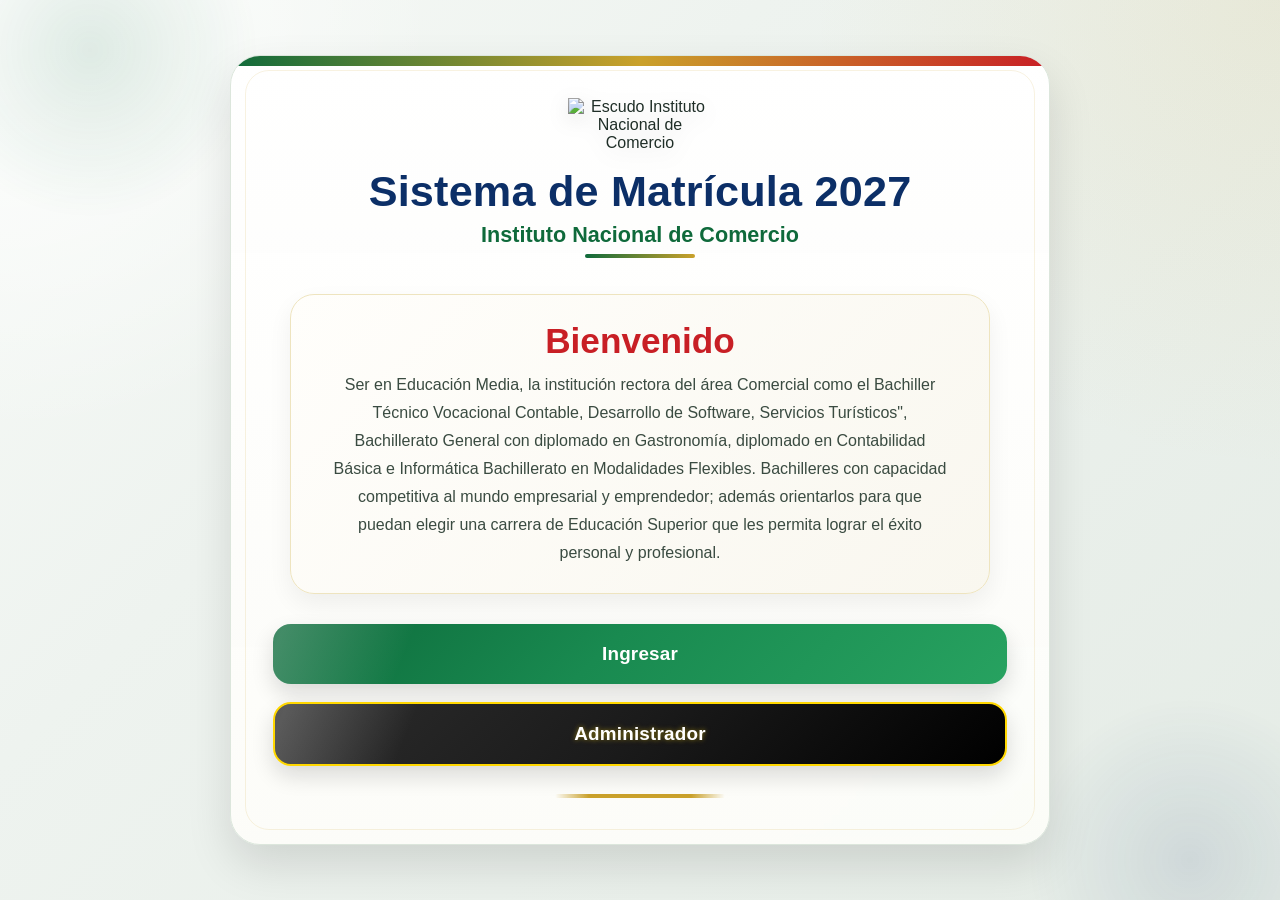
==== index.html @ e862d811 "Add files via upload" ====
<!DOCTYPE html>
<html lang="es">
<head>
  <meta charset="UTF-8">
  <meta name="viewport" content="width=device-width, initial-scale=1.0">
  <title>Login - Sistema de Matrícula INCO</title>
  <link rel="stylesheet" href="style.css">
</head>
<body>

  <main class="pantalla-login">
    <section class="card-login">

      <!-- CAMBIA ESTE NOMBRE SI TU LOGO NUEVO TIENE OTRO NOMBRE -->
      <img src="img/escudo-inc.png" alt="Escudo Instituto Nacional de Comercio" class="logo-login">

      <h1 class="titulo-principal">Sistema de Matrícula 2027</h1>
      <h2 class="subtitulo-principal">Instituto Nacional de Comercio</h2>

      <div class="bloque-bienvenida">
        <h3>Bienvenido</h3>
        <p class="texto-institucional">
         Ser en Educación Media, la institución rectora del área Comercial como el Bachiller Técnico Vocacional Contable, 
         Desarrollo de Software, Servicios Turísticos", Bachillerato General con diplomado en Gastronomía, 
         diplomado en Contabilidad Básica e Informática Bachillerato en Modalidades Flexibles. 
         Bachilleres con capacidad competitiva al mundo empresarial y emprendedor; 
         además orientarlos para que puedan elegir una carrera de Educación Superior que les permita lograr el éxito personal y profesional.
      </div>

      <div class="opciones-ingreso">
        <!-- Ahora ambos botones abren un modal en vez de navegar directo -->
        <button type="button" class="btn-ingreso btn-ingresar" id="btnIngresar">
          Ingresar
        </button>

        <button type="button" class="btn-ingreso btn-admin" id="btnAdministrador">
          Administrador
        </button>
      </div>

    </section>
  </main>

  <!-- ================= MODAL: INGRESAR (Nuevo) ================= -->
  <div class="modal-overlay oculto" id="modalIngresar" aria-hidden="true">
    <div class="modal-caja" role="dialog" aria-modal="true" aria-labelledby="tituloModalIngresar">
      <button type="button" class="modal-cerrar" data-cerrar="modalIngresar" aria-label="Cerrar">&times;</button>
      <h3 id="tituloModalIngresar" class="modal-titulo">Tipo de ingreso</h3>
      <p class="modal-subtitulo">Seleccione una opción para continuar</p>

<div class="modal-opciones">

    <button
        type="button"
        class="btn-ingreso btn-tipo-nuevo"
        id="btnNuevoIngreso">
        Nuevo Ingreso
    </button>

    <button
        type="button"
        class="btn-ingreso btn-docente"
        id="btnDocente">
        Docente
    </button>

</div>
    </div>
  </div>

  <!-- ================= MODAL: ADMINISTRADOR (Usuario / Contraseña) ================= -->
  <div class="modal-overlay oculto" id="modalAdministrador" aria-hidden="true">
    <div class="modal-caja" role="dialog" aria-modal="true" aria-labelledby="tituloModalAdmin">
      <button type="button" class="modal-cerrar" data-cerrar="modalAdministrador" aria-label="Cerrar">&times;</button>
      <h3 id="tituloModalAdmin" class="modal-titulo">Acceso Administrador</h3>
      <p class="modal-subtitulo">Ingrese sus credenciales</p>

      <form class="admin-login" id="formAdministrador" novalidate>
        <label for="usuarioAdmin">Usuario</label>
        <input type="text" id="usuarioAdmin" name="usuario" autocomplete="username" required>

        <label for="passwordAdmin">Contraseña</label>
        <input type="password" id="passwordAdmin" name="password" autocomplete="current-password" required>

        <p class="mensaje-login" id="mensajeAdmin"></p>

        <button type="submit" class="btn-ingreso btn-admin">Acceder</button>
      </form>
    </div>
  </div>

  <!-- ================= MODAL: DOCENTE (Usuario / Contraseña) ================= -->
  <div class="modal-overlay oculto" id="modalDocente" aria-hidden="true">
    <div class="modal-caja" role="dialog" aria-modal="true" aria-labelledby="tituloModalDocente">
      <button type="button" class="modal-cerrar" data-cerrar="modalDocente" aria-label="Cerrar">&times;</button>
      <h3 id="tituloModalDocente" class="modal-titulo">Acceso Docente</h3>
      <p class="modal-subtitulo">Ingrese sus credenciales</p>

      <form class="admin-login" id="formDocente" novalidate>
        <label for="usuarioDocente">Usuario</label>
        <input type="text" id="usuarioDocente" name="usuario" autocomplete="username" required>

        <label for="passwordDocente">Contraseña</label>
        <input type="password" id="passwordDocente" name="password" autocomplete="current-password" required>

        <p class="mensaje-login" id="mensajeDocente"></p>

        <button type="submit" class="btn-ingreso btn-docente">Acceder</button>
      </form>
    </div>
  </div>

  <script src="app.js"></script>
</body>
</html>
---- style.css ----
* {
  margin: 0;
  padding: 0;
  box-sizing: border-box;
  font-family: Arial, Helvetica, sans-serif;
}

:root {
  --azul: #0c2f67;
  --azul-suave: #204b8f;
  --verde: #0f6a3b;
  --verde-claro: #1f8d53;
  --rojo: #c81f25;
  --rojo-claro: #de2b30;
  --dorado: #caa12b;
  --crema: #fffdf7;
  --fondo-1: #eef3ef;
  --fondo-2: #e8efe7;
  --texto: #1f2e27;
  --blanco: #ffffff;
  --sombra: 0 20px 45px rgba(0, 0, 0, 0.12);
  --sombra-boton: 0 10px 22px rgba(0, 0, 0, 0.14);
}

body {
  min-height: 100vh;
  color: var(--texto);
  background:
    radial-gradient(circle at top left, rgba(255,255,255,0.95) 0%, rgba(255,255,255,0) 28%),
    radial-gradient(circle at top right, rgba(202,161,43,0.10) 0%, rgba(202,161,43,0) 30%),
    linear-gradient(135deg, #f7faf7 0%, #eef3ef 35%, #e5ece6 100%);
  position: relative;
  overflow-x: hidden;
}

/* Detalles decorativos del fondo */
body::before,
body::after {
  content: "";
  position: fixed;
  border-radius: 50%;
  z-index: 0;
  filter: blur(2px);
  pointer-events: none;
}

body::before {
  width: 340px;
  height: 340px;
  top: -120px;
  left: -80px;
  background: radial-gradient(circle, rgba(15,106,59,0.12) 0%, rgba(15,106,59,0) 70%);
}

body::after {
  width: 320px;
  height: 320px;
  bottom: -120px;
  right: -70px;
  background: radial-gradient(circle, rgba(12,47,103,0.10) 0%, rgba(12,47,103,0) 72%);
}

/* CONTENEDOR PRINCIPAL */
.pantalla-login {
  min-height: 100vh;
  display: flex;
  justify-content: center;
  align-items: center;
  padding: 36px 16px;
  position: relative;
  z-index: 1;
}

/* TARJETA PRINCIPAL */
.card-login {
  width: 100%;
  max-width: 820px;
  background:
    linear-gradient(180deg, rgba(255,255,255,0.97) 0%, rgba(252,252,248,0.96) 100%);
  border: 1px solid #dce6dc;
  border-radius: 30px;
  box-shadow: var(--sombra);
  padding: 42px 42px 46px;
  text-align: center;
  position: relative;
  overflow: hidden;
  backdrop-filter: blur(5px);
}

/* Franja superior decorativa */
.card-login::before {
  content: "";
  position: absolute;
  inset: 0 0 auto 0;
  height: 10px;
  background: linear-gradient(90deg, var(--verde) 0%, var(--dorado) 50%, var(--rojo) 100%);
}

/* Sombra interna suave */
.card-login::after {
  content: "";
  position: absolute;
  inset: 14px;
  border-radius: 24px;
  border: 1px solid rgba(202,161,43,0.14);
  pointer-events: none;
}

/* LOGO */
.logo-login {
  width: 145px;
  max-width: 100%;
  display: block;
  margin: 0 auto 16px;
  filter: drop-shadow(0 6px 10px rgba(0,0,0,0.10));
}

/* TITULOS */
.titulo-principal {
  font-size: 2.7rem;
  color: var(--azul);
  margin-bottom: 8px;
  line-height: 1.08;
  font-weight: 800;
  letter-spacing: 0.2px;
}

.subtitulo-principal {
  font-size: 1.35rem;
  color: var(--verde);
  margin-bottom: 24px;
  font-weight: 800;
  position: relative;
  display: inline-block;
  padding-bottom: 10px;
}

.subtitulo-principal::after {
  content: "";
  position: absolute;
  left: 50%;
  bottom: 0;
  width: 110px;
  height: 4px;
  background: linear-gradient(90deg, var(--verde), var(--dorado));
  transform: translateX(-50%);
  border-radius: 999px;
}

/* BLOQUE DE BIENVENIDA */
.bloque-bienvenida {
  margin: 12px auto 30px;
  max-width: 700px;
  background: linear-gradient(135deg, #fffefb 0%, #f9f7ef 100%);
  border: 1px solid #eee4bf;
  border-radius: 24px;
  padding: 26px 24px;
  box-shadow: 0 10px 24px rgba(0,0,0,0.06);
}

.bloque-bienvenida h3 {
  font-size: 2.2rem;
  color: var(--rojo);
  margin-bottom: 10px;
  font-weight: 800;
}

.texto-ingreso {
  font-size: 1.12rem;
  color: #2b3c33;
  margin-bottom: 18px;
  font-weight: 600;
}

.texto-institucional {
  max-width: 620px;
  margin: 0 auto 12px;
  font-size: 1rem;
  line-height: 1.75;
  color: #3a4b41;
}

.texto-institucional:last-child {
  margin-bottom: 0;
}

/* BOTONES */
.opciones-ingreso {
  display: flex;
  flex-direction: column;
  gap: 18px;
  margin-top: 10px;
}

.btn-ingreso {
  display: block;
  width: 100%;
  text-decoration: none;
  color: white;
  font-size: 1.18rem;
  font-weight: 800;
  padding: 19px 22px;
  border-radius: 18px;
  box-shadow: var(--sombra-boton);
  transition: transform 0.28s ease, box-shadow 0.28s ease, filter 0.28s ease;
  position: relative;
  overflow: hidden;
  letter-spacing: 0.2px;
  border: none;
  cursor: pointer;
  font-family: inherit;
  text-align: center;
}

/* brillo decorativo en los botones */
.btn-ingreso::before {
  content: "";
  position: absolute;
  top: 0;
  left: -18%;
  width: 36%;
  height: 100%;
  background: linear-gradient(
    90deg,
    rgba(255,255,255,0) 0%,
    rgba(255,255,255,0.22) 50%,
    rgba(255,255,255,0) 100%
  );
  transform: skewX(-22deg);
  transition: left 0.5s ease;
}

.btn-ingreso:hover::before {
  left: 115%;
}

.btn-ingreso:hover {
  transform: translateY(-4px) scale(1.01);
  filter: brightness(1.03);
  box-shadow: 0 16px 28px rgba(0, 0, 0, 0.18);
}

.btn-ingreso:active {
  transform: translateY(-1px) scale(0.995);
}

.btn-ingresar {
  background: linear-gradient(135deg, #0d6a3b 0%, #198a50 45%, #27a260 100%);
}


/* PEQUEÑO BORDE DORADO ABAJO */
.opciones-ingreso::after {
  content: "";
  display: block;
  width: 170px;
  height: 4px;
  margin: 10px auto 0;
  border-radius: 999px;
  background: linear-gradient(90deg, transparent 0%, var(--dorado) 20%, var(--dorado) 80%, transparent 100%);
}

/* RESPONSIVE */
@media (max-width: 900px) {
  .card-login {
    max-width: 760px;
    padding: 34px 26px 38px;
  }

  .titulo-principal {
    font-size: 2.3rem;
  }

  .subtitulo-principal {
    font-size: 1.2rem;
  }

  .bloque-bienvenida {
    padding: 22px 18px;
  }

  .bloque-bienvenida h3 {
    font-size: 1.95rem;
  }
}

@media (max-width: 768px) {
  .pantalla-login {
    padding: 24px 14px;
  }

  .card-login {
    border-radius: 24px;
    padding: 28px 18px 30px;
  }

  .card-login::after {
    inset: 10px;
    border-radius: 18px;
  }

  .logo-login {
    width: 120px;
  }

  .titulo-principal {
    font-size: 2rem;
  }

  .subtitulo-principal {
    font-size: 1.05rem;
    margin-bottom: 20px;
  }

  .bloque-bienvenida h3 {
    font-size: 1.7rem;
  }

  .texto-ingreso {
    font-size: 1rem;
  }

  .texto-institucional {
    font-size: 0.96rem;
    line-height: 1.65;
  }

  .btn-ingreso {
    font-size: 1.05rem;
    padding: 16px 14px;
    border-radius: 16px;
  }
}

@media (max-width: 480px) {
  .card-login {
    padding: 24px 14px 28px;
  }

  .logo-login {
    width: 100px;
    margin-bottom: 14px;
  }

  .titulo-principal {
    font-size: 1.58rem;
  }

  .subtitulo-principal {
    font-size: 0.95rem;
    padding-bottom: 8px;
  }

  .subtitulo-principal::after {
    width: 90px;
    height: 3px;
  }

  .bloque-bienvenida {
    padding: 18px 14px;
    border-radius: 18px;
  }

  .bloque-bienvenida h3 {
    font-size: 1.45rem;
  }

  .texto-ingreso {
    font-size: 0.95rem;
  }

  .texto-institucional {
    font-size: 0.92rem;
    line-height: 1.58;
  }

  .opciones-ingreso {
    gap: 14px;
  }

  .btn-ingreso {
    font-size: 1rem;
    padding: 15px 12px;
  }
}

/* BOTÓN ADMINISTRADOR */

.btn-admin {
  background: linear-gradient(135deg, #2d2d2d, #1a1a1a, #000000);
  color: #ffffff;
  border: 2px solid #ffd700; /* Borde dorado para destacar */
  text-shadow: 0 0 5px rgba(255, 215, 0, 0.5);
}

.btn-admin:hover {
  background: linear-gradient(135deg, #3d3d3d, #2a2a2a, #111111);
  border-color: #ffed4a;
  box-shadow: 0 0 15px rgba(255, 215, 0, 0.3);
}

/* BOTÓN DOCENTE */
.btn-docente {
  background: linear-gradient(
    135deg,
    #c81f25 0%,
    #e85b24 50%,
    #f2b705 100%
  );
  color: #ffffff;
  border: none;
}

.admin-login {
  margin-top: 18px;
  display: flex;
  flex-direction: column;
  gap: 10px;
  text-align: left;
}

.admin-login label {
  font-size: 0.9rem;
  font-weight: 700;
  color: #2b3c33;
}

.admin-login input {
  padding: 10px 12px;
  border-radius: 10px;
  border: 1px solid #cfd8d2;
  font-size: 1rem;
}

.admin-login input:focus {
  outline: none;
  border-color: var(--dorado);
  box-shadow: 0 0 0 3px rgba(202,161,43,0.18);
}

.admin-login input.campo-error {
  border-color: var(--rojo-claro);
  background: #fdeceb;
}

.mensaje-login {
  color: var(--rojo);
  font-weight: 700;
  font-size: 0.92rem;
  min-height: 1.2em;
}

/* ================= MODALES ================= */

.modal-overlay {
  position: fixed;
  inset: 0;
  background: rgba(12, 20, 16, 0.55);
  backdrop-filter: blur(3px);
  display: flex;
  justify-content: center;
  align-items: center;
  padding: 20px;
  z-index: 50;
  animation: fadeIn 0.2s ease;
}

.modal-overlay.oculto {
  display: none;
}

.modal-caja {
  position: relative;
  width: 100%;
  max-width: 420px;
  background: var(--crema);
  border-radius: 22px;
  padding: 32px 28px 28px;
  box-shadow: var(--sombra);
  border: 1px solid #dce6dc;
  animation: slideUp 0.25s ease;
}

.modal-cerrar {
  position: absolute;
  top: 12px;
  right: 14px;
  background: none;
  border: none;
  font-size: 1.6rem;
  line-height: 1;
  color: #6b7a71;
  cursor: pointer;
  padding: 4px 8px;
  border-radius: 8px;
}

.modal-cerrar:hover {
  background: rgba(0,0,0,0.06);
  color: var(--texto);
}

.modal-titulo {
  font-size: 1.5rem;
  color: var(--azul);
  font-weight: 800;
  margin-bottom: 6px;
  text-align: center;
}

.modal-subtitulo {
  font-size: 0.95rem;
  color: #5b6b61;
  text-align: center;
  margin-bottom: 22px;
}

.modal-opciones {
  display: flex;
  flex-direction: column;
  gap: 14px;
}

.btn-tipo-nuevo {
  background: linear-gradient(135deg, #0d6a3b 0%, #198a50 45%, #27a260 100%);
}

.btn-tipo-antiguo {
  background: linear-gradient(135deg, var(--azul) 0%, var(--azul-suave) 100%);
}

@keyframes fadeIn {
  from { opacity: 0; }
  to { opacity: 1; }
}

@keyframes slideUp {
  from { opacity: 0; transform: translateY(16px); }
  to { opacity: 1; transform: translateY(0); }
}

@media (max-width: 480px) {
  .modal-caja {
    padding: 26px 20px 24px;
    border-radius: 18px;
  }
}

/* =========================================
   BOTÓN DOCENTE - INDEPENDIENTE
   ROJO → NARANJA → AMARILLO
   ========================================= */

.btn-docente {
  background: linear-gradient(
    135deg,
    #c81f25 0%,
    #e85b24 50%,
    #f2b705 100%
  ) !important;

  color: #ffffff !important;
  border: none !important;
  text-shadow: 0 1px 3px rgba(0, 0, 0, 0.30);
}

/* Hover */
.btn-docente:hover {
  background: linear-gradient(
    135deg,
    #d9232a 0%,
    #f06a24 50%,
    #ffd21a 100%
  ) !important;

  color: #ffffff !important;
  transform: translateY(-4px) scale(1.01);
  box-shadow: 0 16px 28px rgba(0, 0, 0, 0.18);
}

/* Cuando se presiona */
.btn-docente:active {
  transform: translateY(-1px) scale(0.995);
}

/* Brillo del botón */
.btn-docente::before {
  background: linear-gradient(
    90deg,
    rgba(255,255,255,0) 0%,
    rgba(255,255,255,0.28) 50%,
    rgba(255,255,255,0) 100%
  );
}
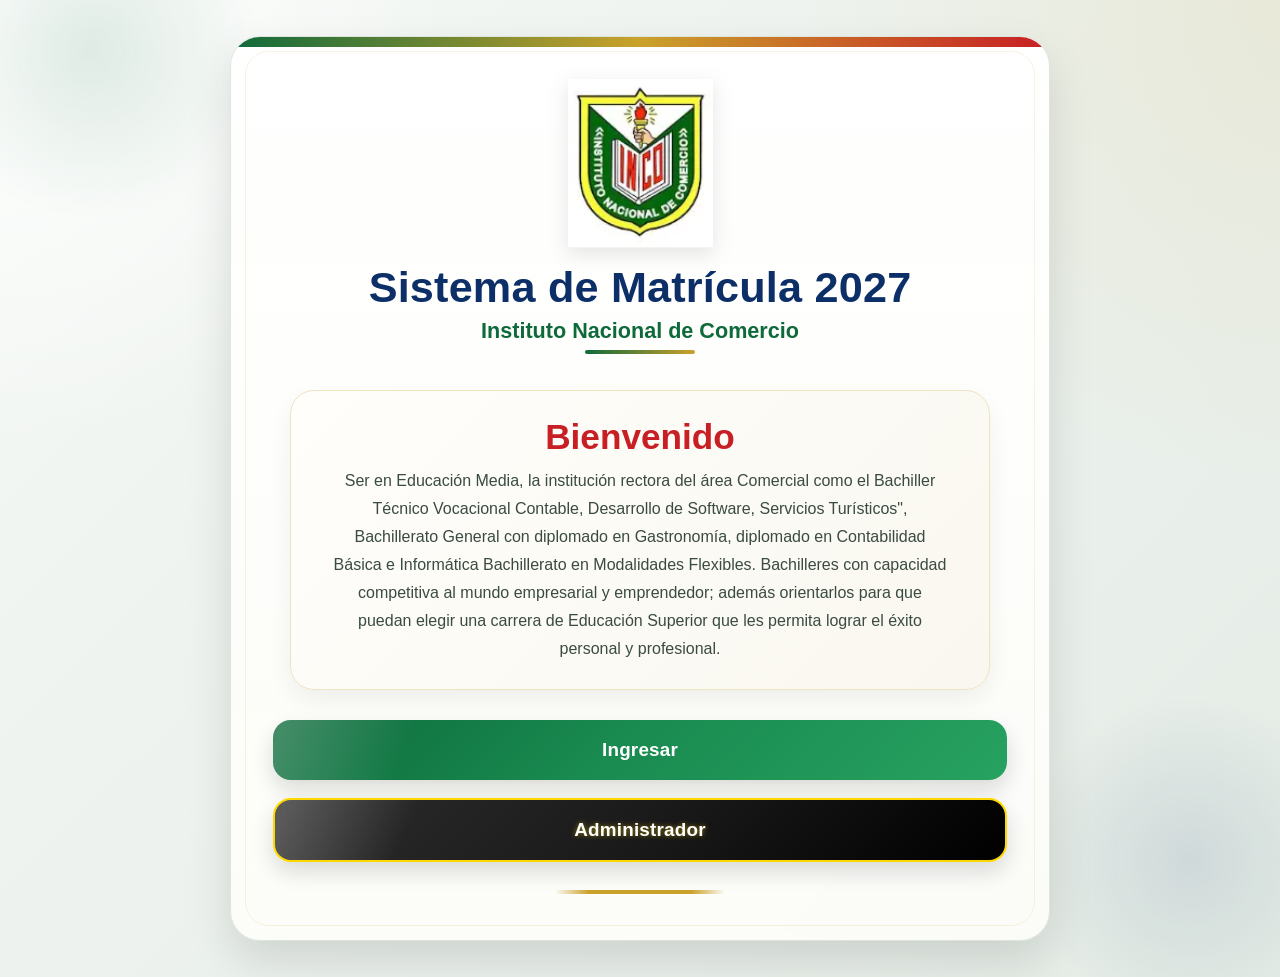
==== commit 89a76695: "Add files via upload" ====
--- a/index.html
+++ b/index.html
@@ -12,7 +12,7 @@
     <section class="card-login">
 
       <!-- CAMBIA ESTE NOMBRE SI TU LOGO NUEVO TIENE OTRO NOMBRE -->
-      <img src="img/escudo-inc.png" alt="Escudo Instituto Nacional de Comercio" class="logo-login">
+      <img src="img/Escudo-inc.png" alt="Escudo Instituto Nacional de Comercio" class="logo-login">
 
       <h1 class="titulo-principal">Sistema de Matrícula 2027</h1>
       <h2 class="subtitulo-principal">Instituto Nacional de Comercio</h2>
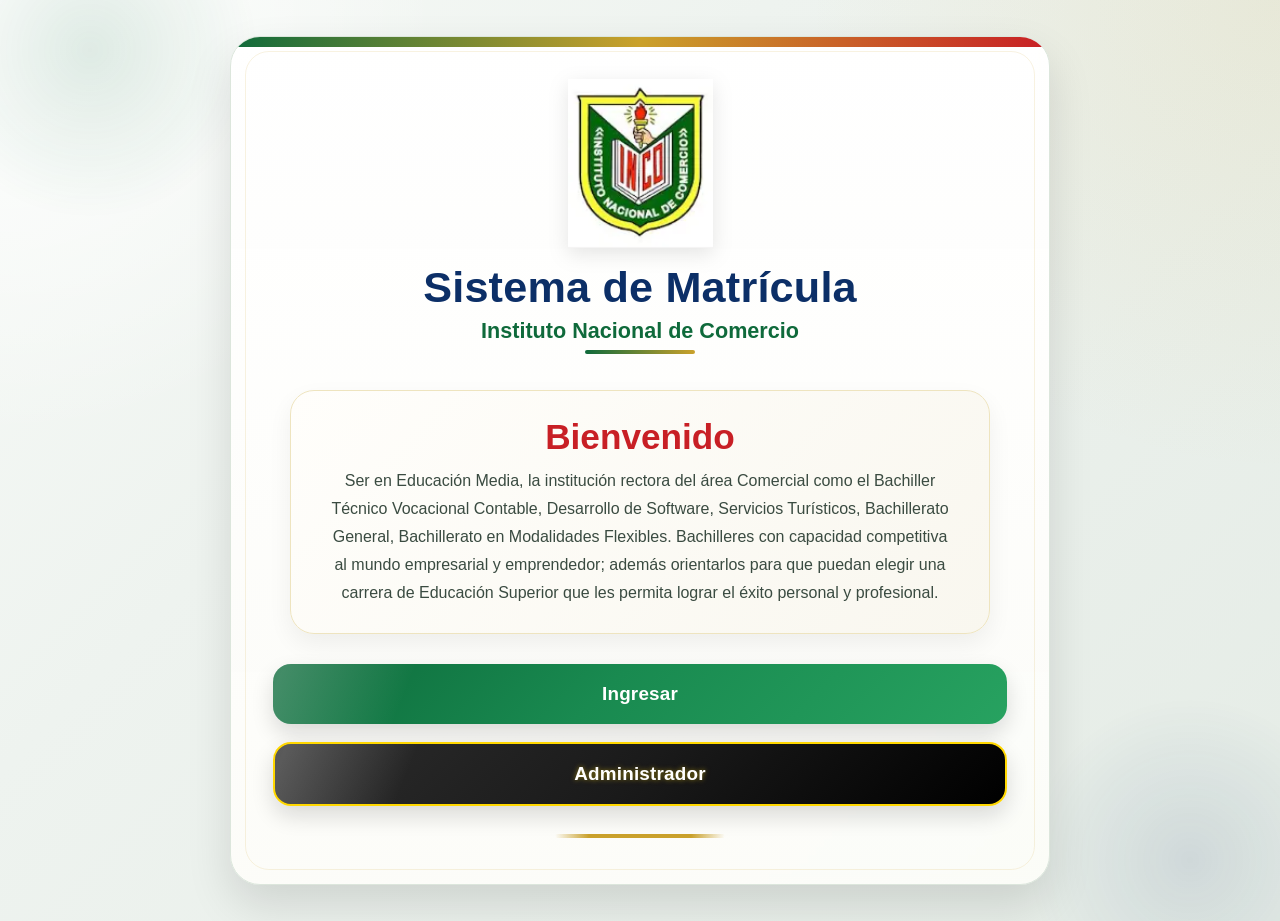
==== commit dbdede7d: "Add files via upload" ====
--- a/index.html
+++ b/index.html
@@ -14,15 +14,14 @@
       <!-- CAMBIA ESTE NOMBRE SI TU LOGO NUEVO TIENE OTRO NOMBRE -->
       <img src="img/Escudo-inc.png" alt="Escudo Instituto Nacional de Comercio" class="logo-login">
 
-      <h1 class="titulo-principal">Sistema de Matrícula 2027</h1>
+      <h1 class="titulo-principal">Sistema de Matrícula</h1>
       <h2 class="subtitulo-principal">Instituto Nacional de Comercio</h2>
 
       <div class="bloque-bienvenida">
         <h3>Bienvenido</h3>
         <p class="texto-institucional">
          Ser en Educación Media, la institución rectora del área Comercial como el Bachiller Técnico Vocacional Contable, 
-         Desarrollo de Software, Servicios Turísticos", Bachillerato General con diplomado en Gastronomía, 
-         diplomado en Contabilidad Básica e Informática Bachillerato en Modalidades Flexibles. 
+         Desarrollo de Software, Servicios Turísticos, Bachillerato General, Bachillerato en Modalidades Flexibles. 
          Bachilleres con capacidad competitiva al mundo empresarial y emprendedor; 
          además orientarlos para que puedan elegir una carrera de Educación Superior que les permita lograr el éxito personal y profesional.
       </div>
@@ -57,26 +56,19 @@
         Nuevo Ingreso
     </button>
 
-    <button
-        type="button"
-        class="btn-ingreso btn-docente"
-        id="btnDocente">
-        Docente
-    </button>
-
 </div>
     </div>
   </div>
 
-  <!-- ================= MODAL: ADMINISTRADOR (Usuario / Contraseña) ================= -->
+  <!-- ================= MODAL: ACCESO DEL PERSONAL ================= -->
   <div class="modal-overlay oculto" id="modalAdministrador" aria-hidden="true">
     <div class="modal-caja" role="dialog" aria-modal="true" aria-labelledby="tituloModalAdmin">
       <button type="button" class="modal-cerrar" data-cerrar="modalAdministrador" aria-label="Cerrar">&times;</button>
-      <h3 id="tituloModalAdmin" class="modal-titulo">Acceso Administrador</h3>
-      <p class="modal-subtitulo">Ingrese sus credenciales</p>
+      <h3 id="tituloModalAdmin" class="modal-titulo">Acceso al personal</h3>
+      <p class="modal-subtitulo">Administradores y docentes</p>
 
       <form class="admin-login" id="formAdministrador" novalidate>
-        <label for="usuarioAdmin">Usuario</label>
+        <label for="usuarioAdmin">Usuario o correo</label>
         <input type="text" id="usuarioAdmin" name="usuario" autocomplete="username" required>
 
         <label for="passwordAdmin">Contraseña</label>
@@ -86,30 +78,10 @@
 
         <button type="submit" class="btn-ingreso btn-admin">Acceder</button>
       </form>
+
     </div>
   </div>
 
-  <!-- ================= MODAL: DOCENTE (Usuario / Contraseña) ================= -->
-  <div class="modal-overlay oculto" id="modalDocente" aria-hidden="true">
-    <div class="modal-caja" role="dialog" aria-modal="true" aria-labelledby="tituloModalDocente">
-      <button type="button" class="modal-cerrar" data-cerrar="modalDocente" aria-label="Cerrar">&times;</button>
-      <h3 id="tituloModalDocente" class="modal-titulo">Acceso Docente</h3>
-      <p class="modal-subtitulo">Ingrese sus credenciales</p>
-
-      <form class="admin-login" id="formDocente" novalidate>
-        <label for="usuarioDocente">Usuario</label>
-        <input type="text" id="usuarioDocente" name="usuario" autocomplete="username" required>
-
-        <label for="passwordDocente">Contraseña</label>
-        <input type="password" id="passwordDocente" name="password" autocomplete="current-password" required>
-
-        <p class="mensaje-login" id="mensajeDocente"></p>
-
-        <button type="submit" class="btn-ingreso btn-docente">Acceder</button>
-      </form>
-    </div>
-  </div>
-
-  <script src="app.js"></script>
+  <script type="module" src="app.js"></script>
 </body>
-</html>+</html>
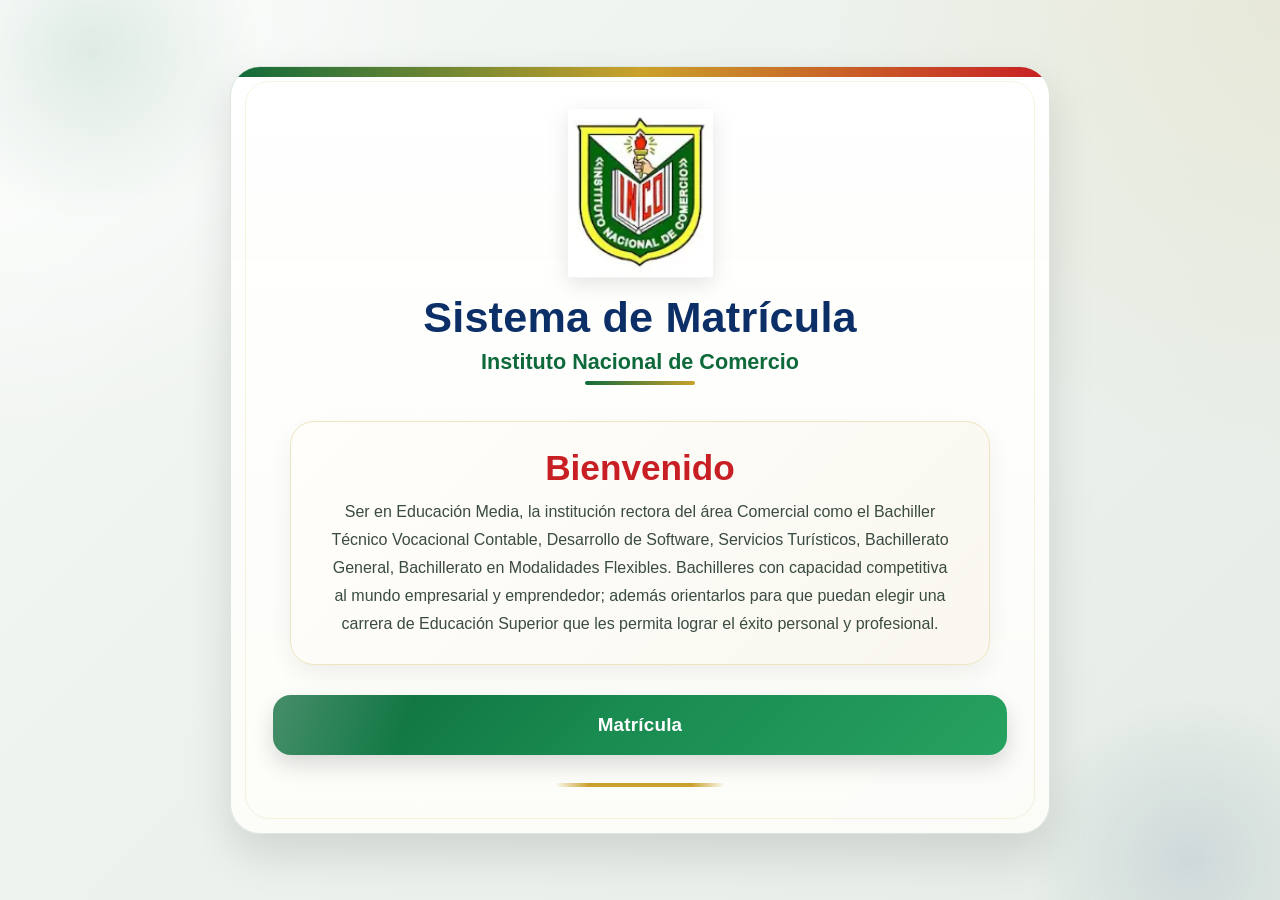
==== commit 73012c6b: "Add files via upload" ====
--- a/index.html
+++ b/index.html
@@ -3,7 +3,7 @@
 <head>
   <meta charset="UTF-8">
   <meta name="viewport" content="width=device-width, initial-scale=1.0">
-  <title>Login - Sistema de Matrícula INCO</title>
+  <title>Matrícula - Instituto Nacional de Comercio</title>
   <link rel="stylesheet" href="style.css">
 </head>
 <body>
@@ -23,65 +23,19 @@
          Ser en Educación Media, la institución rectora del área Comercial como el Bachiller Técnico Vocacional Contable, 
          Desarrollo de Software, Servicios Turísticos, Bachillerato General, Bachillerato en Modalidades Flexibles. 
          Bachilleres con capacidad competitiva al mundo empresarial y emprendedor; 
-         además orientarlos para que puedan elegir una carrera de Educación Superior que les permita lograr el éxito personal y profesional.
+         además orientarlos para que puedan elegir una carrera de Educación Superior que les permita lograr el éxito personal y profesional.
+        </p>
       </div>
 
-      <div class="opciones-ingreso">
-        <!-- Ahora ambos botones abren un modal en vez de navegar directo -->
-        <button type="button" class="btn-ingreso btn-ingresar" id="btnIngresar">
-          Ingresar
-        </button>
-
-        <button type="button" class="btn-ingreso btn-admin" id="btnAdministrador">
-          Administrador
-        </button>
+      <div class="opciones-ingreso">
+        <button type="button" class="btn-ingreso btn-ingresar" id="btnMatricula">
+          Matrícula
+        </button>
       </div>
 
     </section>
   </main>
 
-  <!-- ================= MODAL: INGRESAR (Nuevo) ================= -->
-  <div class="modal-overlay oculto" id="modalIngresar" aria-hidden="true">
-    <div class="modal-caja" role="dialog" aria-modal="true" aria-labelledby="tituloModalIngresar">
-      <button type="button" class="modal-cerrar" data-cerrar="modalIngresar" aria-label="Cerrar">&times;</button>
-      <h3 id="tituloModalIngresar" class="modal-titulo">Tipo de ingreso</h3>
-      <p class="modal-subtitulo">Seleccione una opción para continuar</p>
-
-<div class="modal-opciones">
-
-    <button
-        type="button"
-        class="btn-ingreso btn-tipo-nuevo"
-        id="btnNuevoIngreso">
-        Nuevo Ingreso
-    </button>
-
-</div>
-    </div>
-  </div>
-
-  <!-- ================= MODAL: ACCESO DEL PERSONAL ================= -->
-  <div class="modal-overlay oculto" id="modalAdministrador" aria-hidden="true">
-    <div class="modal-caja" role="dialog" aria-modal="true" aria-labelledby="tituloModalAdmin">
-      <button type="button" class="modal-cerrar" data-cerrar="modalAdministrador" aria-label="Cerrar">&times;</button>
-      <h3 id="tituloModalAdmin" class="modal-titulo">Acceso al personal</h3>
-      <p class="modal-subtitulo">Administradores y docentes</p>
-
-      <form class="admin-login" id="formAdministrador" novalidate>
-        <label for="usuarioAdmin">Usuario o correo</label>
-        <input type="text" id="usuarioAdmin" name="usuario" autocomplete="username" required>
-
-        <label for="passwordAdmin">Contraseña</label>
-        <input type="password" id="passwordAdmin" name="password" autocomplete="current-password" required>
-
-        <p class="mensaje-login" id="mensajeAdmin"></p>
-
-        <button type="submit" class="btn-ingreso btn-admin">Acceder</button>
-      </form>
-
-    </div>
-  </div>
-
   <script type="module" src="app.js"></script>
 </body>
 </html>
